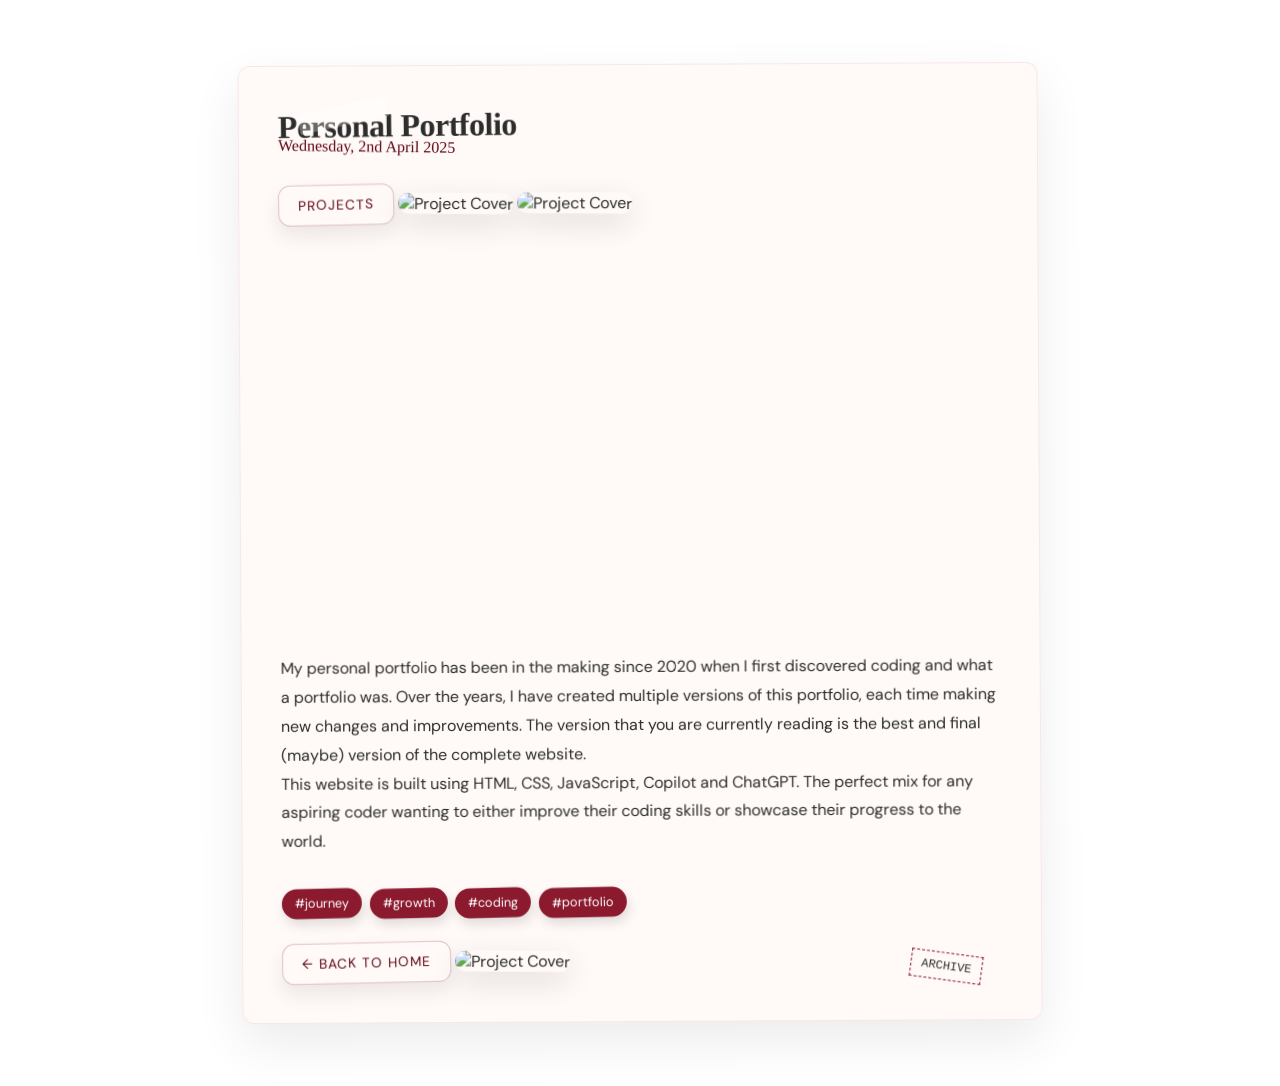
==== blog1.html @ 338eb584 "personal portfolio" ====
<!DOCTYPE html>
<html lang="en">
<head>
  <meta charset="UTF-8" />
  <meta name="viewport" content="width=device-width, initial-scale=1.0"/>
  <title>Project Blog Post</title>
  <link href="https://fonts.googleapis.com/css2?family=DM+Sans:wght@400;700&display=swap" rel="stylesheet">
  <style>
    :root {
  --bg: #f4f0ec;
  --card: #fffaf7;
  --primary: #8b1a2e;
  --primary-dark: #5f0413;
  --accent: #d4a5ad;
  --text: #2d2d2d;
  --shadow: rgba(95, 4, 19, 0.12);

  --paper-noise: url("https://www.transparenttextures.com/patterns/paper-fibers.png");
}

  /* 🌀 Loading Screen */
    #loader {
      position: fixed;
      top: 0;
      left: 0;
      width: 100%;
      height: 100%;
      background: var(--bg);
      display: flex;
      align-items: center;
      justify-content: center;
      z-index: 9999;
      transition: opacity 0.5s ease;
    }

    .spinner {
      width: 60px;
      height: 60px;
      border: 6px solid var(--accent);
      border-top: 6px solid var(--primary);
      border-radius: 50%;
      animation: spin 1s linear infinite;
    }

    @keyframes spin {
      0% { transform: rotate(0deg); }
      100% { transform: rotate(360deg); }
    }

@keyframes float {
  0%, 100% { transform: translateY(0) rotate(-0.3deg); }
  50% { transform: translateY(-6px) rotate(0.2deg); }
}

    #mainContent {
      display: none;
      padding: 2rem;
    }
    * {
      box-sizing: border-box;
      font-family: 'DM Sans', sans-serif;
      margin: 0;
      padding: 0;
    }

    body {
  color: var(--text);
  padding: 2rem;
  background:
    var(--bg),
    var(--paper-noise);

  background-blend-mode: multiply;
}

body::before {
  content: "";
  position: fixed;
  inset: 0;
  background: var(--paper-noise);
  opacity: 0.06;
  pointer-events: none;
}

    .container {
animation: float 6s ease-in-out infinite;
   max-width: 800px;
  margin: auto;
  background: var(--card);
  padding: 2.5rem;
  border-radius: 12px;
  box-shadow:
    0 20px 50px rgba(0,0,0,0.08),
    inset 0 0 0 1px rgba(139, 26, 46, 0.08);
  transform: rotate(-0.3deg);
}

   h1 {
  font-family: Georgia, serif;
  letter-spacing: -0.5px;
  transform: rotate(-0.5deg);
}

@import url('https://fonts.googleapis.com/css2?family=Caveat:wght@500;600&display=swap');

.date {
  font-family: "Caveat", cursive;
  color: var(--primary-dark);
  transform: rotate(1deg);
}

    .cover-img {
  border-radius: 10px;
  box-shadow:
    0 10px 30px rgba(0,0,0,0.12);
  filter: contrast(1.05) saturate(0.9);
  transform: rotate(0.6deg);
}

    .video-container {
      position: relative;
      padding-bottom: 56.25%;
      height: 0;
      overflow: hidden;
      border-radius: 15px;
      margin-bottom: 1.5rem;
    }

    .video-container iframe {
      position: absolute;
      top: 0;
      left: 0;
      width: 100%;
      height: 100%;
      border: none;
      border-radius: 15px;
    }

    .content {
      font-size: 1rem;
      line-height: 1.8;
      margin-bottom: 2rem;
    }

    .tags {
      display: flex;
      flex-wrap: wrap;
      gap: 0.5rem;
    }

    .tag {
  background: var(--primary);
  color: white;
  padding: 0.4rem 0.8rem;
  border-radius: 999px;
  font-size: 0.8rem;
  transform: rotate(-1deg);
  box-shadow: 2px 6px 12px rgba(0,0,0,0.12);
}

.tag:hover {
  transform: scale(1.05) rotate(0deg);
}

.back-btn {
  display: inline-flex;
  align-items: center;
  justify-content: center;

  margin-top: 1.5rem;

  padding: 0.7rem 1.2rem;

  text-decoration: none;

  background: var(--card);
  color: var(--primary-dark);

  border: 1px solid rgba(139, 26, 46, 0.25);
  border-radius: 12px;

  box-shadow:
    0 10px 20px rgba(0,0,0,0.08),
    inset 0 0 0 1px rgba(255,255,255,0.4);

  letter-spacing: 1px;
  text-transform: uppercase;
  font-size: 0.85rem;

  transform: rotate(-1deg);

  transition: all 0.3s ease;
}

.back-btn:hover {
  transform: rotate(0deg) scale(1.03);

  background: var(--primary);
  color: white;

  box-shadow: 0 12px 30px rgba(95, 4, 19, 0.35);
}

    .post-nav {
      display: flex;
      justify-content: space-between;
      margin-top: 2rem;
    }

    .nav-link {
  text-decoration: none;
  color: var(--primary);
  font-weight: bold;
  background: rgba(139, 26, 46, 0.08);
  padding: 0.6rem 1rem;
  border-radius: 12px;
  transition: 0.3s ease;
}

.nav-link:hover {
  background: rgba(139, 26, 46, 0.15);
}

.tape {
  position: fixed;
  top: 40px;
  left: 60px;

  width: 90px;
  height: 20px;

  background: rgba(255,255,255,0.4);

  transform: rotate(-12deg);
  opacity: 0.7;
}

.stamp {
  position: fixed;
  bottom: 40px;
  right: 60px;

  font-family: monospace;
  font-size: 12px;

  border: 1px dashed var(--primary);
  padding: 6px 10px;

  transform: rotate(8deg);
}
  </style>
</head>
<body>

  <!-- 🌀 Loading Spinner -->
  <div id="loader">
    <div class="spinner"></div>
  </div>

  <!-- 👀 Actual Page Content -->
  <div id="mainContent">
    <div class="container">
      <h1>Personal Portfolio</h1>
      <div class="date">Wednesday, 2nd April 2025</div>
      <a href="Projects.html" class="back-btn">Projects</a>
           <img src="banner1.jpeg" alt="Project Cover" class="cover-img" />


      <img src="banner1.jpeg" alt="Project Cover" class="cover-img" />

      <div class="video-container">
        <iframe src="https://www.youtube.com/embed/yourVideoID" allowfullscreen></iframe>
      </div>
       <div class="tape"></div>
       <div class="stamp">ARCHIVE</div>
      <div class="content">
        <p>My personal portfolio has been in the making since 2020 when I first discovered coding and what a portfolio was.
        Over the years, I have created multiple versions of this portfolio, each time making new changes and improvements. The version that you are currently reading is the best and final (maybe) version of the complete website.</p>
        <p>This website is built using HTML, CSS, JavaScript, Copilot and ChatGPT. The perfect mix for any aspiring coder wanting to either improve their coding skills or showcase their progress to the world.</p>
      </div>

      <div class="tags">
        <div class="tag">#journey</div>
        <div class="tag">#growth</div>
        <div class="tag">#coding</div>
        <div class="tag">#portfolio</div>
      </div>

    <a href="index.html" class="back-btn">← Back to Home</a>
      <img src="banner1.jpeg" alt="Project Cover" class="cover-img" />
  </div>

  <script>
    // Wait until everything is loaded
    window.addEventListener('load', () => {
      const loader = document.getElementById('loader');
      const main = document.getElementById('mainContent');
      loader.style.opacity = '0';
      setTimeout(() => {
        loader.style.display = 'none';
        main.style.display = 'block';
      }, 500); // Wait for fade-out
    });
  </script>
</body>
</html>
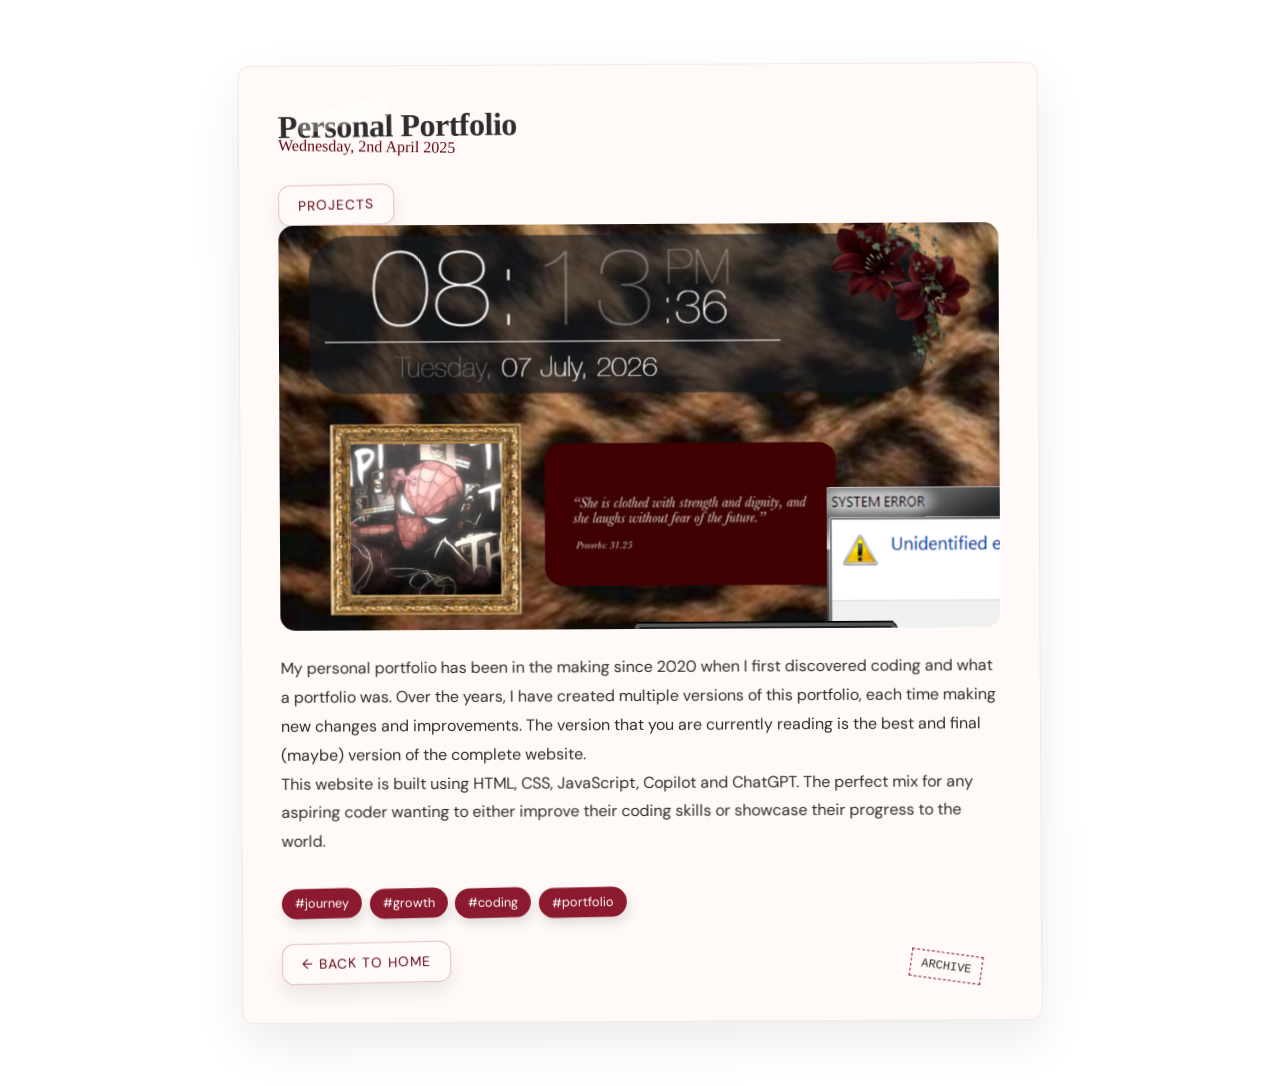
==== commit df2f274d: "Added all the links to the portfolio and anything wihtout links instead of being a href is now a dat" ====
--- a/blog1.html
+++ b/blog1.html
@@ -1,306 +1,300 @@
-<!DOCTYPE html>
-<html lang="en">
-<head>
-  <meta charset="UTF-8" />
-  <meta name="viewport" content="width=device-width, initial-scale=1.0"/>
-  <title>Project Blog Post</title>
-  <link href="https://fonts.googleapis.com/css2?family=DM+Sans:wght@400;700&display=swap" rel="stylesheet">
-  <style>
-    :root {
-  --bg: #f4f0ec;
-  --card: #fffaf7;
-  --primary: #8b1a2e;
-  --primary-dark: #5f0413;
-  --accent: #d4a5ad;
-  --text: #2d2d2d;
-  --shadow: rgba(95, 4, 19, 0.12);
-
-  --paper-noise: url("https://www.transparenttextures.com/patterns/paper-fibers.png");
-}
-
-  /* 🌀 Loading Screen */
-    #loader {
-      position: fixed;
-      top: 0;
-      left: 0;
-      width: 100%;
-      height: 100%;
-      background: var(--bg);
-      display: flex;
-      align-items: center;
-      justify-content: center;
-      z-index: 9999;
-      transition: opacity 0.5s ease;
-    }
-
-    .spinner {
-      width: 60px;
-      height: 60px;
-      border: 6px solid var(--accent);
-      border-top: 6px solid var(--primary);
-      border-radius: 50%;
-      animation: spin 1s linear infinite;
-    }
-
-    @keyframes spin {
-      0% { transform: rotate(0deg); }
-      100% { transform: rotate(360deg); }
-    }
-
-@keyframes float {
-  0%, 100% { transform: translateY(0) rotate(-0.3deg); }
-  50% { transform: translateY(-6px) rotate(0.2deg); }
-}
-
-    #mainContent {
-      display: none;
-      padding: 2rem;
-    }
-    * {
-      box-sizing: border-box;
-      font-family: 'DM Sans', sans-serif;
-      margin: 0;
-      padding: 0;
-    }
-
-    body {
-  color: var(--text);
-  padding: 2rem;
-  background:
-    var(--bg),
-    var(--paper-noise);
-
-  background-blend-mode: multiply;
-}
-
-body::before {
-  content: "";
-  position: fixed;
-  inset: 0;
-  background: var(--paper-noise);
-  opacity: 0.06;
-  pointer-events: none;
-}
-
-    .container {
-animation: float 6s ease-in-out infinite;
-   max-width: 800px;
-  margin: auto;
-  background: var(--card);
-  padding: 2.5rem;
-  border-radius: 12px;
-  box-shadow:
-    0 20px 50px rgba(0,0,0,0.08),
-    inset 0 0 0 1px rgba(139, 26, 46, 0.08);
-  transform: rotate(-0.3deg);
-}
-
-   h1 {
-  font-family: Georgia, serif;
-  letter-spacing: -0.5px;
-  transform: rotate(-0.5deg);
-}
-
-@import url('https://fonts.googleapis.com/css2?family=Caveat:wght@500;600&display=swap');
-
-.date {
-  font-family: "Caveat", cursive;
-  color: var(--primary-dark);
-  transform: rotate(1deg);
-}
-
-    .cover-img {
-  border-radius: 10px;
-  box-shadow:
-    0 10px 30px rgba(0,0,0,0.12);
-  filter: contrast(1.05) saturate(0.9);
-  transform: rotate(0.6deg);
-}
-
-    .video-container {
-      position: relative;
-      padding-bottom: 56.25%;
-      height: 0;
-      overflow: hidden;
-      border-radius: 15px;
-      margin-bottom: 1.5rem;
-    }
-
-    .video-container iframe {
-      position: absolute;
-      top: 0;
-      left: 0;
-      width: 100%;
-      height: 100%;
-      border: none;
-      border-radius: 15px;
-    }
-
-    .content {
-      font-size: 1rem;
-      line-height: 1.8;
-      margin-bottom: 2rem;
-    }
-
-    .tags {
-      display: flex;
-      flex-wrap: wrap;
-      gap: 0.5rem;
-    }
-
-    .tag {
-  background: var(--primary);
-  color: white;
-  padding: 0.4rem 0.8rem;
-  border-radius: 999px;
-  font-size: 0.8rem;
-  transform: rotate(-1deg);
-  box-shadow: 2px 6px 12px rgba(0,0,0,0.12);
-}
-
-.tag:hover {
-  transform: scale(1.05) rotate(0deg);
-}
-
-.back-btn {
-  display: inline-flex;
-  align-items: center;
-  justify-content: center;
-
-  margin-top: 1.5rem;
-
-  padding: 0.7rem 1.2rem;
-
-  text-decoration: none;
-
-  background: var(--card);
-  color: var(--primary-dark);
-
-  border: 1px solid rgba(139, 26, 46, 0.25);
-  border-radius: 12px;
-
-  box-shadow:
-    0 10px 20px rgba(0,0,0,0.08),
-    inset 0 0 0 1px rgba(255,255,255,0.4);
-
-  letter-spacing: 1px;
-  text-transform: uppercase;
-  font-size: 0.85rem;
-
-  transform: rotate(-1deg);
-
-  transition: all 0.3s ease;
-}
-
-.back-btn:hover {
-  transform: rotate(0deg) scale(1.03);
-
-  background: var(--primary);
-  color: white;
-
-  box-shadow: 0 12px 30px rgba(95, 4, 19, 0.35);
-}
-
-    .post-nav {
-      display: flex;
-      justify-content: space-between;
-      margin-top: 2rem;
-    }
-
-    .nav-link {
-  text-decoration: none;
-  color: var(--primary);
-  font-weight: bold;
-  background: rgba(139, 26, 46, 0.08);
-  padding: 0.6rem 1rem;
-  border-radius: 12px;
-  transition: 0.3s ease;
-}
-
-.nav-link:hover {
-  background: rgba(139, 26, 46, 0.15);
-}
-
-.tape {
-  position: fixed;
-  top: 40px;
-  left: 60px;
-
-  width: 90px;
-  height: 20px;
-
-  background: rgba(255,255,255,0.4);
-
-  transform: rotate(-12deg);
-  opacity: 0.7;
-}
-
-.stamp {
-  position: fixed;
-  bottom: 40px;
-  right: 60px;
-
-  font-family: monospace;
-  font-size: 12px;
-
-  border: 1px dashed var(--primary);
-  padding: 6px 10px;
-
-  transform: rotate(8deg);
-}
-  </style>
-</head>
-<body>
-
-  <!-- 🌀 Loading Spinner -->
-  <div id="loader">
-    <div class="spinner"></div>
-  </div>
-
-  <!-- 👀 Actual Page Content -->
-  <div id="mainContent">
-    <div class="container">
-      <h1>Personal Portfolio</h1>
-      <div class="date">Wednesday, 2nd April 2025</div>
-      <a href="Projects.html" class="back-btn">Projects</a>
-           <img src="banner1.jpeg" alt="Project Cover" class="cover-img" />
-
-
-      <img src="banner1.jpeg" alt="Project Cover" class="cover-img" />
-
-      <div class="video-container">
-        <iframe src="https://www.youtube.com/embed/yourVideoID" allowfullscreen></iframe>
-      </div>
-       <div class="tape"></div>
-       <div class="stamp">ARCHIVE</div>
-      <div class="content">
-        <p>My personal portfolio has been in the making since 2020 when I first discovered coding and what a portfolio was.
-        Over the years, I have created multiple versions of this portfolio, each time making new changes and improvements. The version that you are currently reading is the best and final (maybe) version of the complete website.</p>
-        <p>This website is built using HTML, CSS, JavaScript, Copilot and ChatGPT. The perfect mix for any aspiring coder wanting to either improve their coding skills or showcase their progress to the world.</p>
-      </div>
-
-      <div class="tags">
-        <div class="tag">#journey</div>
-        <div class="tag">#growth</div>
-        <div class="tag">#coding</div>
-        <div class="tag">#portfolio</div>
-      </div>
-
-    <a href="index.html" class="back-btn">← Back to Home</a>
-      <img src="banner1.jpeg" alt="Project Cover" class="cover-img" />
-  </div>
-
-  <script>
-    // Wait until everything is loaded
-    window.addEventListener('load', () => {
-      const loader = document.getElementById('loader');
-      const main = document.getElementById('mainContent');
-      loader.style.opacity = '0';
-      setTimeout(() => {
-        loader.style.display = 'none';
-        main.style.display = 'block';
-      }, 500); // Wait for fade-out
-    });
-  </script>
-</body>
-</html>
+<!DOCTYPE html>
+<html lang="en">
+<head>
+  <meta charset="UTF-8" />
+  <meta name="viewport" content="width=device-width, initial-scale=1.0"/>
+  <title>Project Blog Post</title>
+  <link href="https://fonts.googleapis.com/css2?family=DM+Sans:wght@400;700&display=swap" rel="stylesheet">
+  <style>
+    :root {
+  --bg: #f4f0ec;
+  --card: #fffaf7;
+  --primary: #8b1a2e;
+  --primary-dark: #5f0413;
+  --accent: #d4a5ad;
+  --text: #2d2d2d;
+  --shadow: rgba(95, 4, 19, 0.12);
+
+  --paper-noise: url("https://www.transparenttextures.com/patterns/paper-fibers.png");
+}
+
+  /* 🌀 Loading Screen */
+    #loader {
+      position: fixed;
+      top: 0;
+      left: 0;
+      width: 100%;
+      height: 100%;
+      background: var(--bg);
+      display: flex;
+      align-items: center;
+      justify-content: center;
+      z-index: 9999;
+      transition: opacity 0.5s ease;
+    }
+
+    .spinner {
+      width: 60px;
+      height: 60px;
+      border: 6px solid var(--accent);
+      border-top: 6px solid var(--primary);
+      border-radius: 50%;
+      animation: spin 1s linear infinite;
+    }
+
+    @keyframes spin {
+      0% { transform: rotate(0deg); }
+      100% { transform: rotate(360deg); }
+    }
+
+@keyframes float {
+  0%, 100% { transform: translateY(0) rotate(-0.3deg); }
+  50% { transform: translateY(-6px) rotate(0.2deg); }
+}
+
+    #mainContent {
+      display: none;
+      padding: 2rem;
+    }
+    * {
+      box-sizing: border-box;
+      font-family: 'DM Sans', sans-serif;
+      margin: 0;
+      padding: 0;
+    }
+
+    body {
+  color: var(--text);
+  padding: 2rem;
+  background:
+    var(--bg),
+    var(--paper-noise);
+
+  background-blend-mode: multiply;
+}
+
+body::before {
+  content: "";
+  position: fixed;
+  inset: 0;
+  background: var(--paper-noise);
+  opacity: 0.06;
+  pointer-events: none;
+}
+
+    .container {
+animation: float 6s ease-in-out infinite;
+   max-width: 800px;
+  margin: auto;
+  background: var(--card);
+  padding: 2.5rem;
+  border-radius: 12px;
+  box-shadow:
+    0 20px 50px rgba(0,0,0,0.08),
+    inset 0 0 0 1px rgba(139, 26, 46, 0.08);
+  transform: rotate(-0.3deg);
+}
+
+   h1 {
+  font-family: Georgia, serif;
+  letter-spacing: -0.5px;
+  transform: rotate(-0.5deg);
+}
+
+@import url('https://fonts.googleapis.com/css2?family=Caveat:wght@500;600&display=swap');
+
+.date {
+  font-family: "Caveat", cursive;
+  color: var(--primary-dark);
+  transform: rotate(1deg);
+}
+
+    .cover-img {
+  border-radius: 10px;
+  box-shadow:
+    0 10px 30px rgba(0,0,0,0.12);
+  filter: contrast(1.05) saturate(0.9);
+  transform: rotate(0.6deg);
+}
+
+    .video-container {
+      position: relative;
+      padding-bottom: 56.25%;
+      height: 0;
+      overflow: hidden;
+      border-radius: 15px;
+      margin-bottom: 1.5rem;
+    }
+
+    .video-container iframe {
+      position: absolute;
+      top: 0;
+      left: 0;
+      width: 100%;
+      height: 100%;
+      border: none;
+      border-radius: 15px;
+    }
+
+    .content {
+      font-size: 1rem;
+      line-height: 1.8;
+      margin-bottom: 2rem;
+    }
+
+    .tags {
+      display: flex;
+      flex-wrap: wrap;
+      gap: 0.5rem;
+    }
+
+    .tag {
+  background: var(--primary);
+  color: white;
+  padding: 0.4rem 0.8rem;
+  border-radius: 999px;
+  font-size: 0.8rem;
+  transform: rotate(-1deg);
+  box-shadow: 2px 6px 12px rgba(0,0,0,0.12);
+}
+
+.tag:hover {
+  transform: scale(1.05) rotate(0deg);
+}
+
+.back-btn {
+  display: inline-flex;
+  align-items: center;
+  justify-content: center;
+
+  margin-top: 1.5rem;
+
+  padding: 0.7rem 1.2rem;
+
+  text-decoration: none;
+
+  background: var(--card);
+  color: var(--primary-dark);
+
+  border: 1px solid rgba(139, 26, 46, 0.25);
+  border-radius: 12px;
+
+  box-shadow:
+    0 10px 20px rgba(0,0,0,0.08),
+    inset 0 0 0 1px rgba(255,255,255,0.4);
+
+  letter-spacing: 1px;
+  text-transform: uppercase;
+  font-size: 0.85rem;
+
+  transform: rotate(-1deg);
+
+  transition: all 0.3s ease;
+}
+
+.back-btn:hover {
+  transform: rotate(0deg) scale(1.03);
+
+  background: var(--primary);
+  color: white;
+
+  box-shadow: 0 12px 30px rgba(95, 4, 19, 0.35);
+}
+
+    .post-nav {
+      display: flex;
+      justify-content: space-between;
+      margin-top: 2rem;
+    }
+
+    .nav-link {
+  text-decoration: none;
+  color: var(--primary);
+  font-weight: bold;
+  background: rgba(139, 26, 46, 0.08);
+  padding: 0.6rem 1rem;
+  border-radius: 12px;
+  transition: 0.3s ease;
+}
+
+.nav-link:hover {
+  background: rgba(139, 26, 46, 0.15);
+}
+
+.tape {
+  position: fixed;
+  top: 40px;
+  left: 60px;
+
+  width: 90px;
+  height: 20px;
+
+  background: rgba(255,255,255,0.4);
+
+  transform: rotate(-12deg);
+  opacity: 0.7;
+}
+
+.stamp {
+  position: fixed;
+  bottom: 40px;
+  right: 60px;
+
+  font-family: monospace;
+  font-size: 12px;
+
+  border: 1px dashed var(--primary);
+  padding: 6px 10px;
+
+  transform: rotate(8deg);
+}
+  </style>
+</head>
+<body>
+
+  <!-- 🌀 Loading Spinner -->
+  <div id="loader">
+    <div class="spinner"></div>
+  </div>
+
+  <!-- 👀 Actual Page Content -->
+  <div id="mainContent">
+    <div class="container">
+      <h1>Personal Portfolio</h1>
+      <div class="date">Wednesday, 2nd April 2025</div>
+      <a href="Projects.html" class="back-btn">Projects</a>
+      <div class="video-container">
+     <img src="portfoliothumbnail.png" alt="Portfolio Thumbnail" class="card-img">
+      </div>
+       <div class="tape"></div>
+       <div class="stamp">ARCHIVE</div>
+      <div class="content">
+        <p>My personal portfolio has been in the making since 2020 when I first discovered coding and what a portfolio was.
+        Over the years, I have created multiple versions of this portfolio, each time making new changes and improvements. The version that you are currently reading is the best and final (maybe) version of the complete website.</p>
+        <p>This website is built using HTML, CSS, JavaScript, Copilot and ChatGPT. The perfect mix for any aspiring coder wanting to either improve their coding skills or showcase their progress to the world.</p>
+      </div>
+
+      <div class="tags">
+        <div class="tag">#journey</div>
+        <div class="tag">#growth</div>
+        <div class="tag">#coding</div>
+        <div class="tag">#portfolio</div>
+      </div>
+
+    <a href="index.html" class="back-btn">← Back to Home</a>
+  </div>
+
+  <script>
+    // Wait until everything is loaded
+    window.addEventListener('load', () => {
+      const loader = document.getElementById('loader');
+      const main = document.getElementById('mainContent');
+      loader.style.opacity = '0';
+      setTimeout(() => {
+        loader.style.display = 'none';
+        main.style.display = 'block';
+      }, 500); // Wait for fade-out
+    });
+  </script>
+</body>
+</html>
